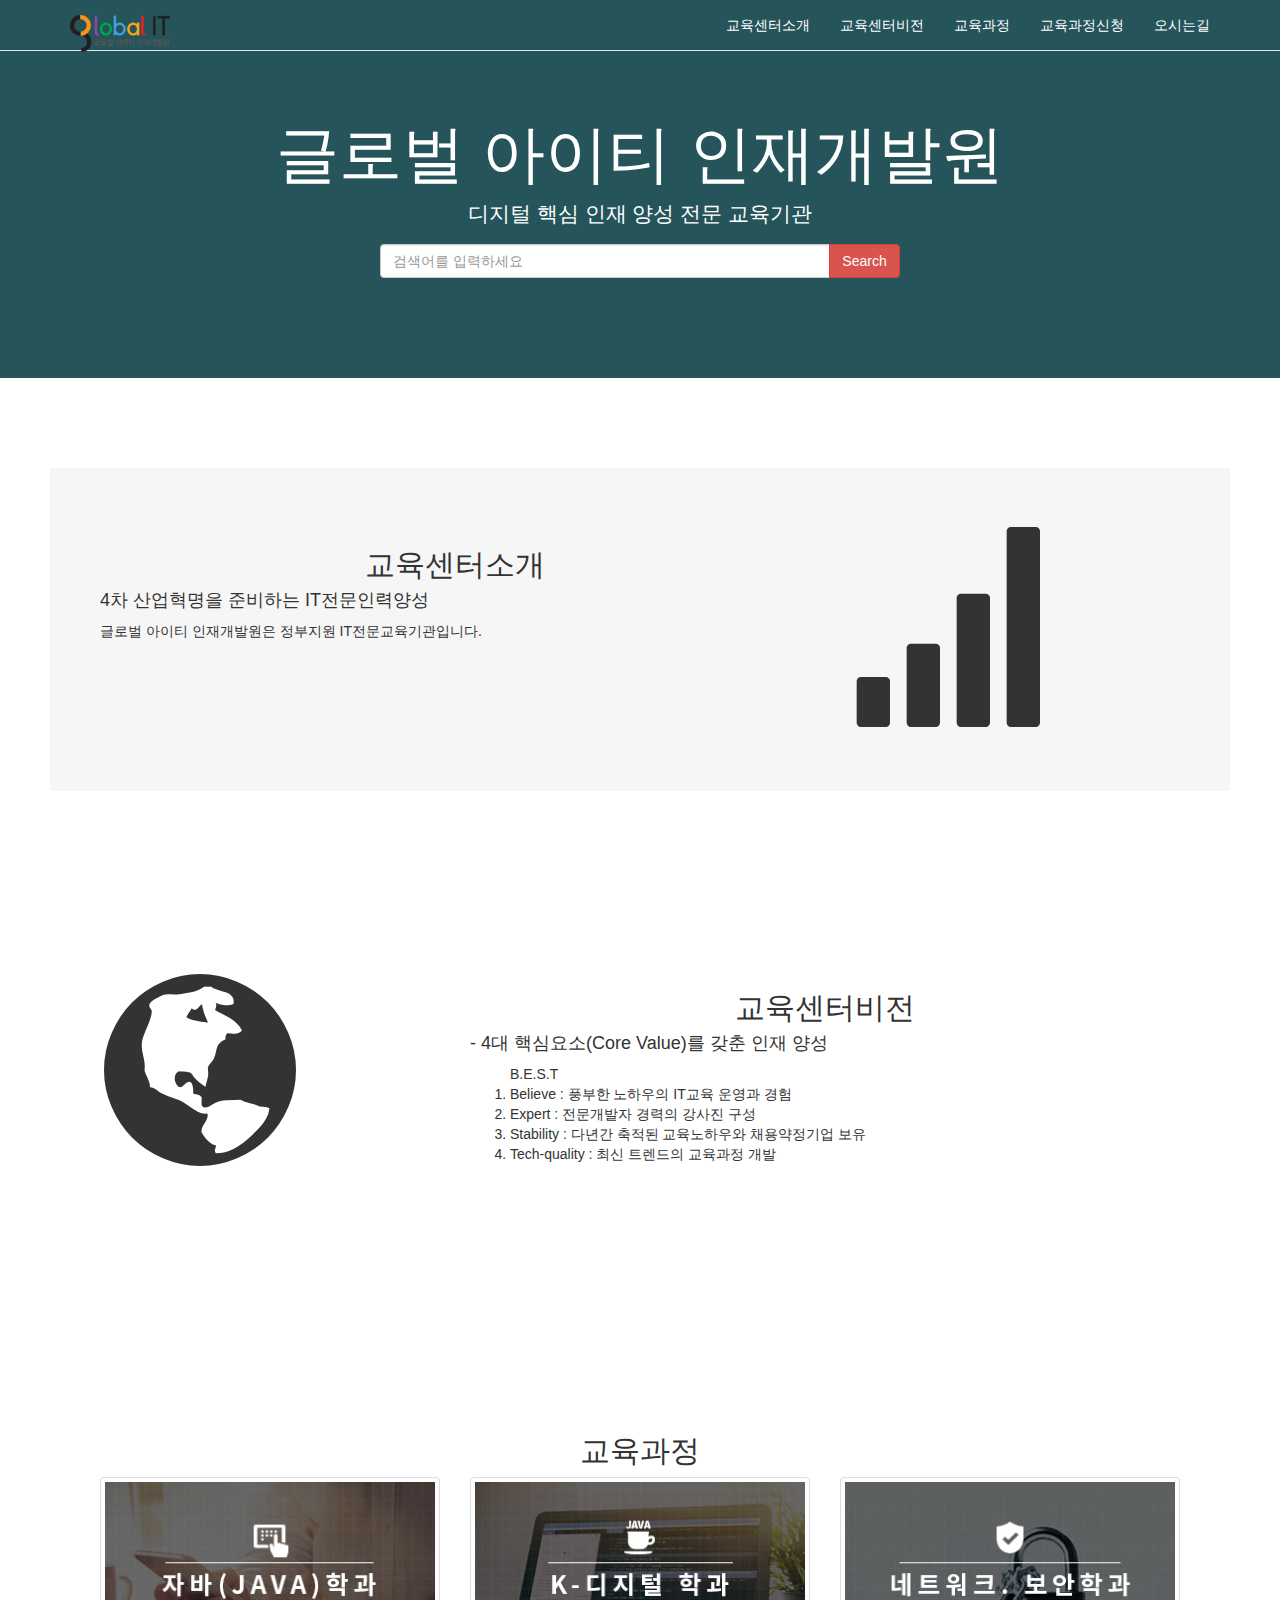
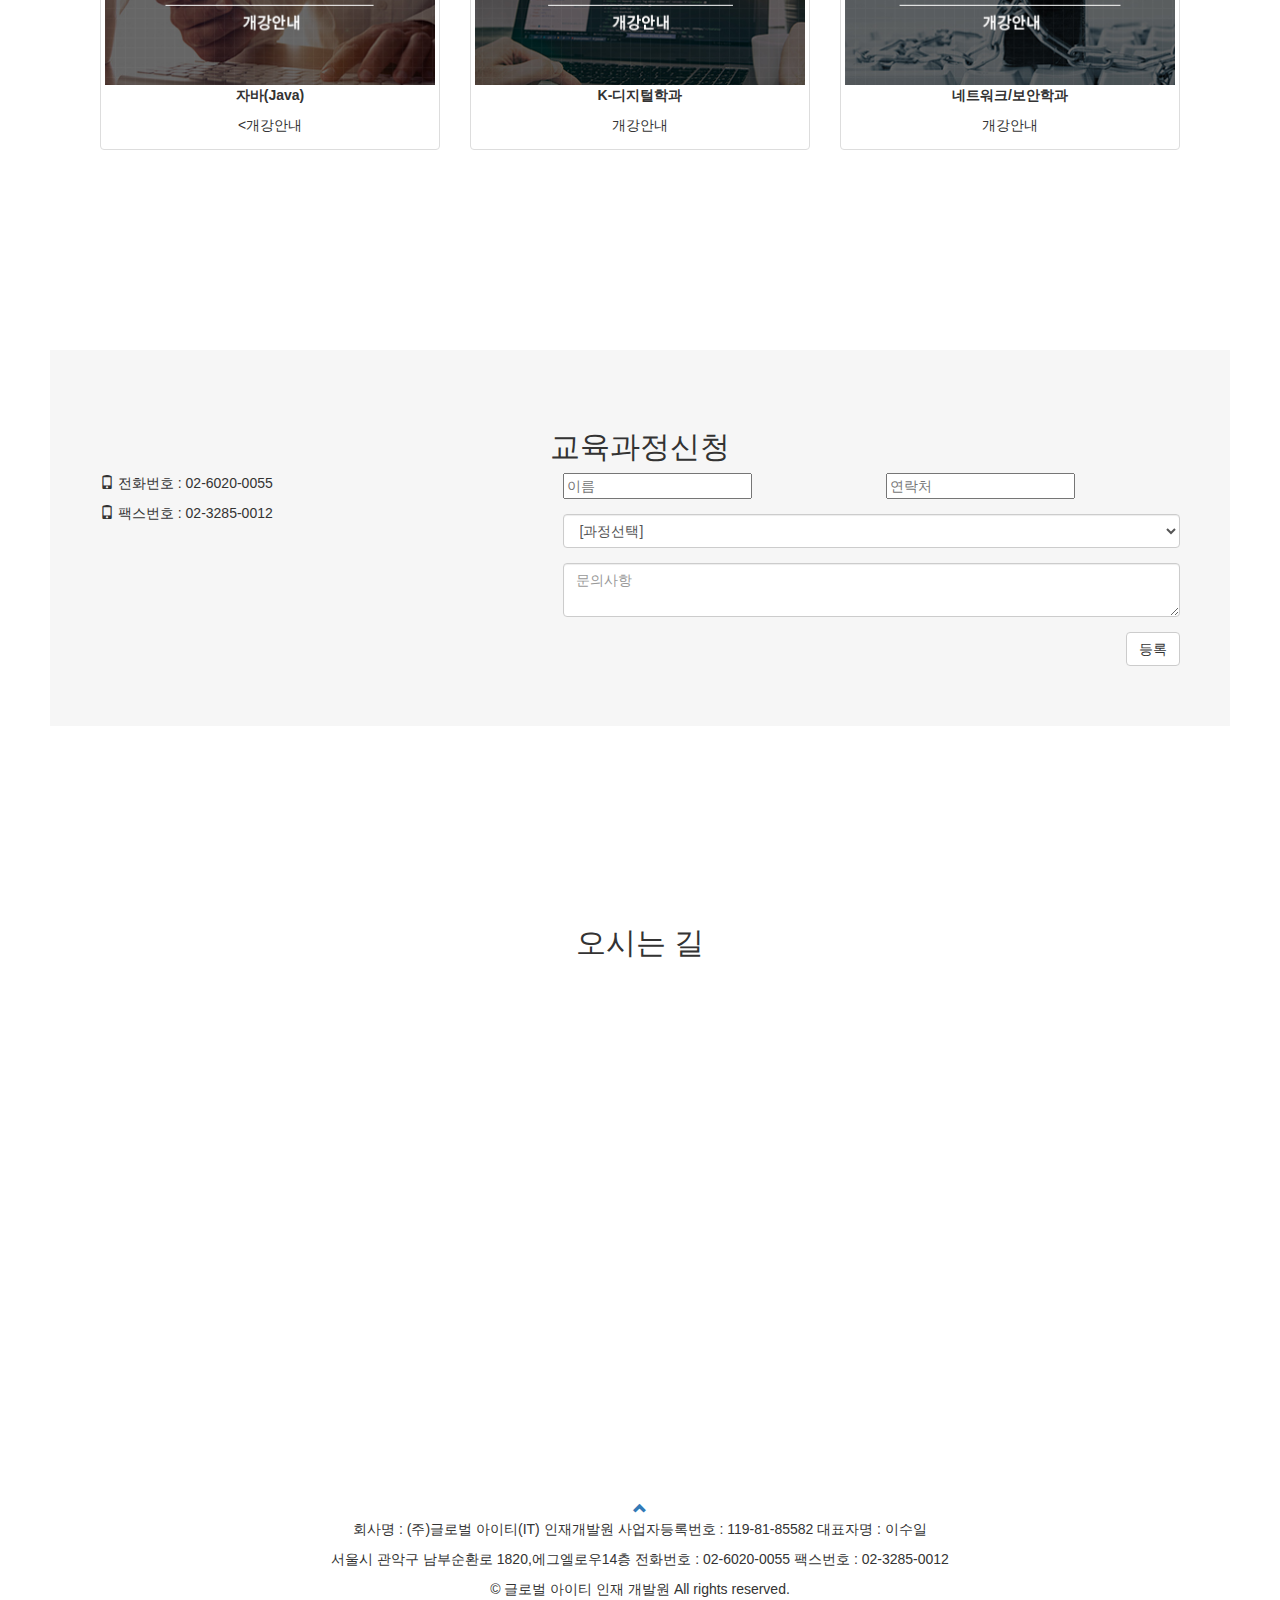
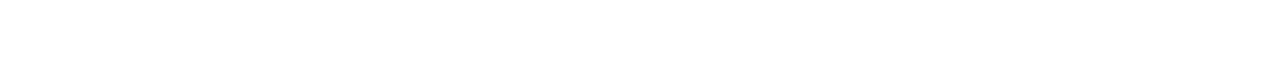
==== company/index.html @ f259f59e "Add files via upload" ====
<!DOCTYPE html>
<html lang="en">
<head>
    <meta charset="UTF-8">
    <meta name="viewport" content="width=device-width, initial-scale=1.0">
    <title>글로벌아이티인재개발원</title>
    <link rel="stylesheet" href="https://maxcdn.bootstrapcdn.com/bootstrap/3.4.1/css/bootstrap.min.css">
    <script src="https://ajax.googleapis.com/ajax/libs/jquery/3.5.1/jquery.min.js"></script>
    <script src="https://maxcdn.bootstrapcdn.com/bootstrap/3.4.1/js/bootstrap.min.js"></script>
    
    <script>
        $(document).ready(function(){
          // Add smooth scrolling to all links in navbar + footer link
          $(".navbar a, footer a[href='#myPage']").on('click', function(event) {
        
           // Make sure this.hash has a value before overriding default behavior
          if (this.hash !== "") {
        
            // Prevent default anchor click behavior
            event.preventDefault();
        
            // Store hash
            var hash = this.hash;
        
            // Using jQuery's animate() method to add smooth page scroll
            // The optional number (900) specifies the number of milliseconds it takes to scroll to the specified area
            $('html, body').animate({
              scrollTop: $(hash).offset().top
            }, 900, function(){
        
              // Add hash (#) to URL when done scrolling (default click behavior)
              window.location.hash = hash;
              });
            } // End if
          });
        })
    </script>

    <style>
        .jumbotron{background: #26545B; color:white;padding: 100px 25px; }
        .bg-grey{background: #f6f6f6;}
        .container-fluid{padding: 60px 50px;}
        .logo{font-size: 200px;}
        .navbar{background:#26545B;}
        .navbar a{color:white !important;}

        @media screen and (max-width: 768px) {
            .col-sm-4{
                text-align: center;
                margin: 25px 0;
            }
        }
    </style>
</head>
<body id="myPage">
    <!-- Navigation -->
    <nav class="navbar navbar-default navbar-fixed-top">
    <div class="container">
        <div class="navbar-header">
        <button type="button" class="navbar-toggle" data-toggle="collapse" data-target="#myNavbar">
            <span class="icon-bar"></span>
            <span class="icon-bar"></span>
            <span class="icon-bar"></span>                        
        </button>
        <a class="navbar-brand" href="#myPage">
            <img src="img/top_logo.png" alt="로고이미지" width="100">
        </a>
        </div>
        <div class="collapse navbar-collapse" id="myNavbar">
        <ul class="nav navbar-nav navbar-right">
            <li><a href="#about" data-toggle="collapse" data-target=".navbar-collapse.in">교육센터소개</a></li>
            <li><a href="#vision" data-toggle="collapse" data-target=".navbar-collapse.in" >교육센터비전</a></li>
            <li><a href="#curriculumn" data-toggle="collapse" data-target=".navbar-collapse.in">교육과정</a></li>
            <li><a href="#join" data-toggle="collapse" data-target=".navbar-collapse.in">교육과정신청</a></li>
            <li><a href="#roadmap" data-toggle="collapse" data-target=".navbar-collapse.in">오시는길</a></li>
        </ul>
        </div>
    </div>
    </nav>
    <!-- Navigation end -->

    <!-- 타이틀 --------------------------------------------------------------------------------------------->
    <div class="jumbotron text-center">
    <h1>글로벌 아이티 인재개발원</h1>
    <p>디지털 핵심 인재 양성 전문 교육기관</p>
    <form class="form-inline">
        <div class="input-group">
        <input type="email" class="form-control" size="50" placeholder="검색어를 입력하세요" required>
        <div class="input-group-btn">
            <button type="submit" class="btn btn-danger">Search</button>
        </div>
        </div>  
    </form>
    </div>

    <!-- 교육센터소개 --------------------------------------------------------------------------------------------->
    <div id="about" class="container-fluid">
    <div class="container-fluid bg-grey">
        <div class="row">
            <div class="col-sm-8">
                <h2 class="text-center">교육센터소개</h2>
                <h4> 4차 산업혁명을 준비하는 IT전문인력양성 </h4>
                <p>글로벌 아이티 인재개발원은 정부지원 IT전문교육기관입니다.</p>
            </div>    
            <div class="col-sm-4">
                <span class="glyphicon glyphicon-signal logo"></span>
            </div>
        </div>
    </div>      
    </div>
    <!-- 교육센터비전--------------------------------------------------------------------------------------------->
    <div id="vision" class="container-fluid"> 
    <div class="container-fluid">
        <div class="row">
            <div class="col-sm-4">
                <span class="glyphicon glyphicon-globe logo"></span>
            </div>

            <div class="col-sm-8">
                <h2 class="text-center">교육센터비전</h2> 
                <h4>- 4대 핵심요소(Core Value)를 갖춘 인재 양성</h4>
                <p>  
                    <ol>
                        B.E.S.T
                            <li>Believe : 풍부한 노하우의 IT교육 운영과 경험</li>
                            <li>Expert : 전문개발자 경력의 강사진 구성</li>
                            <li>Stability : 다년간 축적된 교육노하우와 채용약정기업 보유</li>
                            <li>Tech-quality : 최신 트렌드의 교육과정 개발</li>
                    </ol>
                </p>    
            </div>
        </div>
    </div>
    </div>

    <!-- 교육과정소개--------------------------------------------------------------------------------------------->
    <div id="curriculumn" class="container-fluid">
     <div class="container-fluid text-center">
        <h2 class="text-center">교육과정</h2>

        <div class="row text-center">
            <div class="col-sm-4">
             <div class="thumbnail">
                <img src="img/java.jpg" alt="자바학과" width="100%">
                <p><strong>자바(Java)</strong></p>
                <p><개강안내</p>
             </div>
            </div>            
            <div class="col-sm-4">
             <div class="thumbnail">
                <img src="img/kdigital.jpg" alt="K-디지털학과" width="100%">
                <p><strong>K-디지털학과</strong></p>
                <p>개강안내</p>
             </div>
            </div> 
            <div class="col-sm-4">
             <div class="thumbnail">
                <img src="img/network.jpg" alt="네트워크/보안학과" width="100%">
                <p><strong>네트워크/보안학과</strong></p>
                <p>개강안내</p>
             </div>
            </div>
        </div>
     </div>             
    </div> 
    <!-- 교육과정신청 ------------------------------------------------------------------------->
    <div id="join" class="container-fluid">
        <div class="container-fluid bg-grey">
            <h2 class="text-center">교육과정신청</h2>
            <div class="row">
                <div class="col-sm-5">
                    <p>
                        <span class="glyphicon glyphicon-phone"></span>    
                        전화번호 : 02-6020-0055 
                    </p>
                    <p>
                        <span class="glyphicon glyphicon-phone"></span>
                        팩스번호 : 02-3285-0012
                    </p>    
                </div>   
                    <div class="col-sm-7">
                    <div class="row">
                            <div class="col-sm-6 form-group">
                            <input class="form control" name="name" placeholder="이름">
                            </div>
                            <div class="col-sm-6 form-group">
                            <input class="form control" name="phone" placeholder="연락처">
                            </div>
                        <div class="col-sm-12 form-group">
                            <select class="form-control" name="curriculumn">
                                <option value="">[과정선택]</option>
                                <option value="국비지원무료과정">국비지원무료과정</option>
                                <option value="단과과정">단과과정</option>
                                <option value="차세대핵심인재양성사업">차세대핵심인재양성사업</option>
                                <option value="디지털핵심실무인재양성사업">디지털핵심실무인재양성사업</option>
                            </select>
                        </div>
                    </div>
                <div>
                    <textarea class="form-control form-group" name="question" placeholder="문의사항"></textarea>
                    <button class="btn btn-default pull-right">등록</button>
                </div>
                    </div>                
            </div>
        </div>
    </div>    
    <!-- 오시는길 -->
    <div id="roadmap" class="container-fluid">
        <div class="container-fluid" style="padding:60px 0px">
            <h2 class="text-center">오시는 길</h2>
            <div id="map" style="width:100%;height:350px;"></div>

            <script type="text/javascript" src="//dapi.kakao.com/v2/maps/sdk.js?appkey=0da81f997667152fa33942772d1d57af"></script>
            <script>
            var mapContainer = document.getElementById('map'), // 지도를 표시할 div 
                mapOption = { 
                    center: new kakao.maps.LatLng(37.480909, 126.952095), // 지도의 중심좌표
                    level: 3 // 지도의 확대 레벨
                };

            var map = new kakao.maps.Map(mapContainer, mapOption); // 지도를 생성합니다

            // 마커가 표시될 위치입니다 
            var markerPosition  = new kakao.maps.LatLng(37.480909, 126.952095); 

            // 마커를 생성합니다
            var marker = new kakao.maps.Marker({
                position: markerPosition
            });

            // 마커가 지도 위에 표시되도록 설정합니다
            marker.setMap(map);

            // 아래 코드는 지도 위의 마커를 제거하는 코드입니다
            // marker.setMap(null);    
            </script>
        </div>
    </div>        
    <!-- 오시는길end -->

    <!-- footer ------------------------------------------------------------------------------->
    <footer class="container-fluid text-center">
        <a href="#myPage" title="To Top">
            <span class="glyphicon glyphicon-chevron-up"></span>
        </a>
        <p>회사명 : (주)글로벌 아이티(IT) 인재개발원 사업자등록번호 : 119-81-85582 대표자명 : 이수일</p>
        <p>서울시 관악구 남부순환로 1820,에그엘로우14층 전화번호 : 02-6020-0055 팩스번호 : 02-3285-0012</p>
        <p>&copy 글로벌 아이티 인재 개발원 All rights reserved.</p>
    </footer>
    <!-- footer.end ------------------------------------------------------------------------------->
</body>
</html>
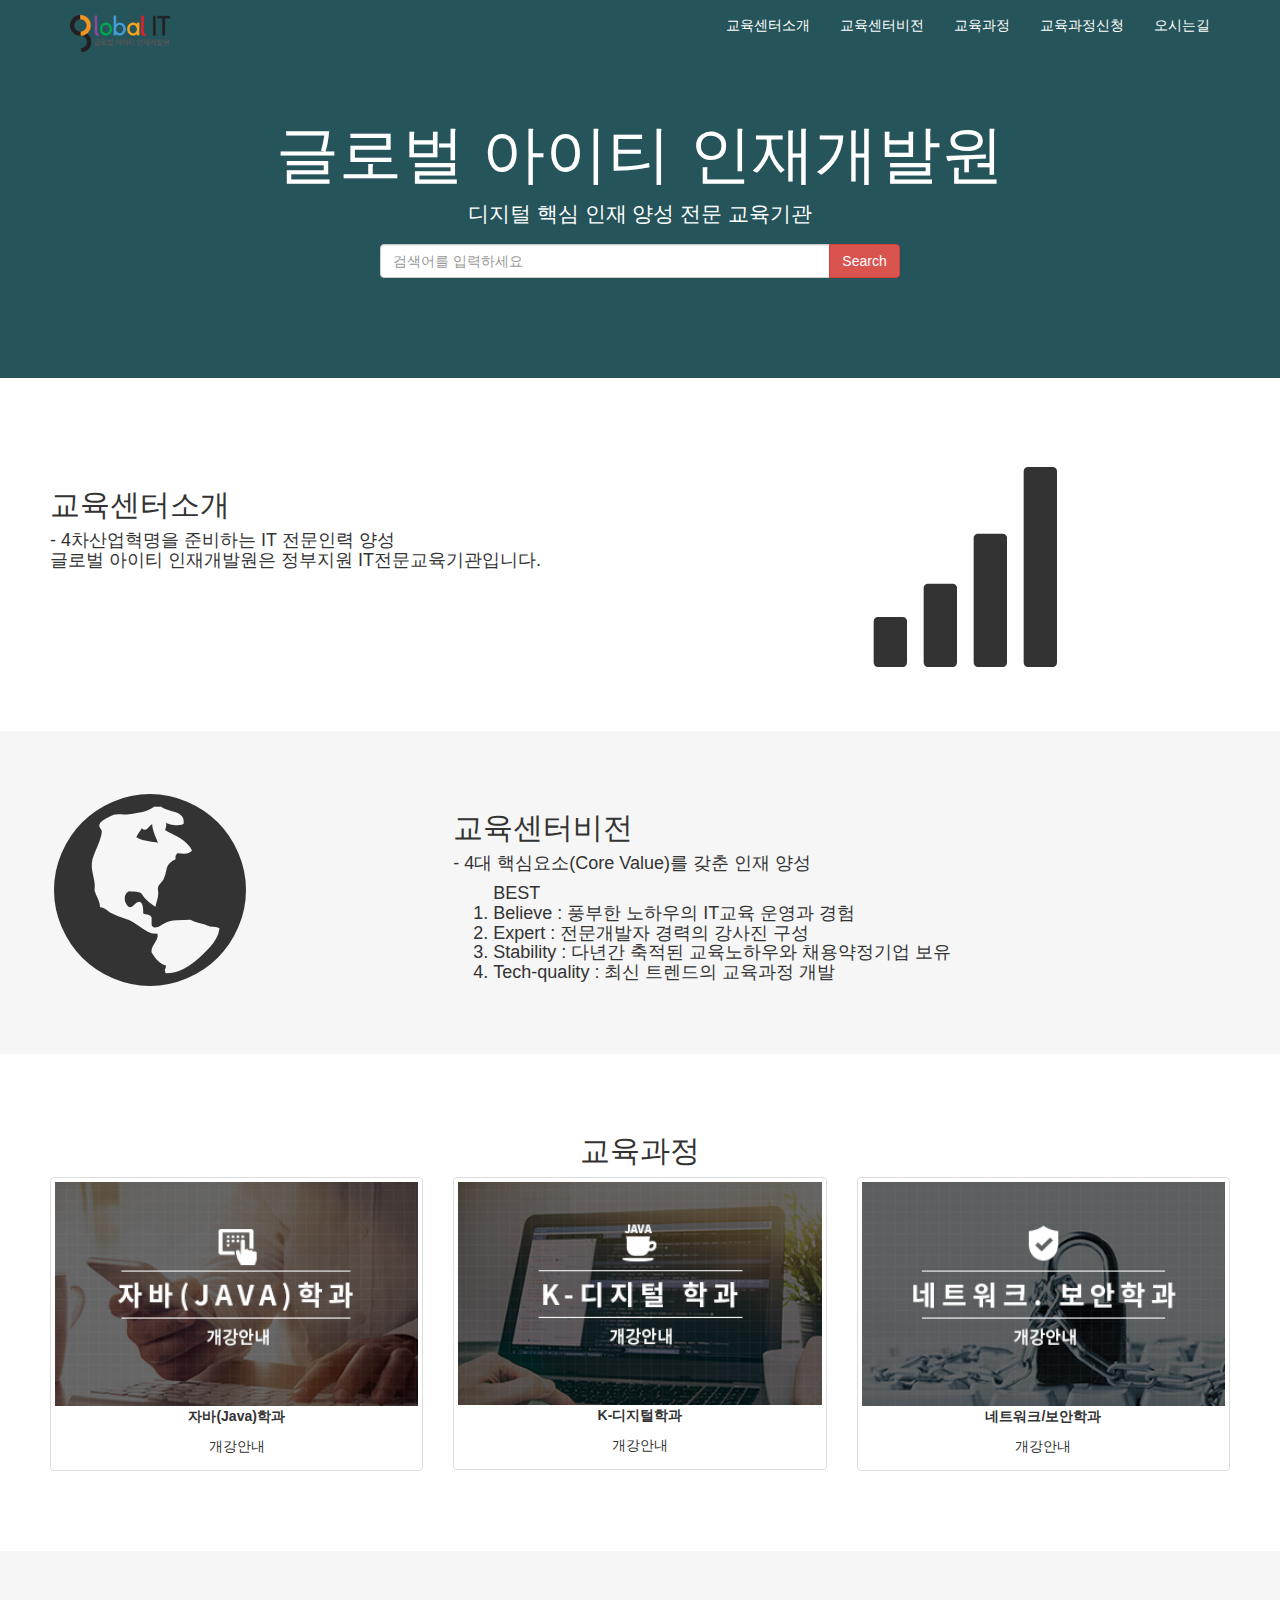
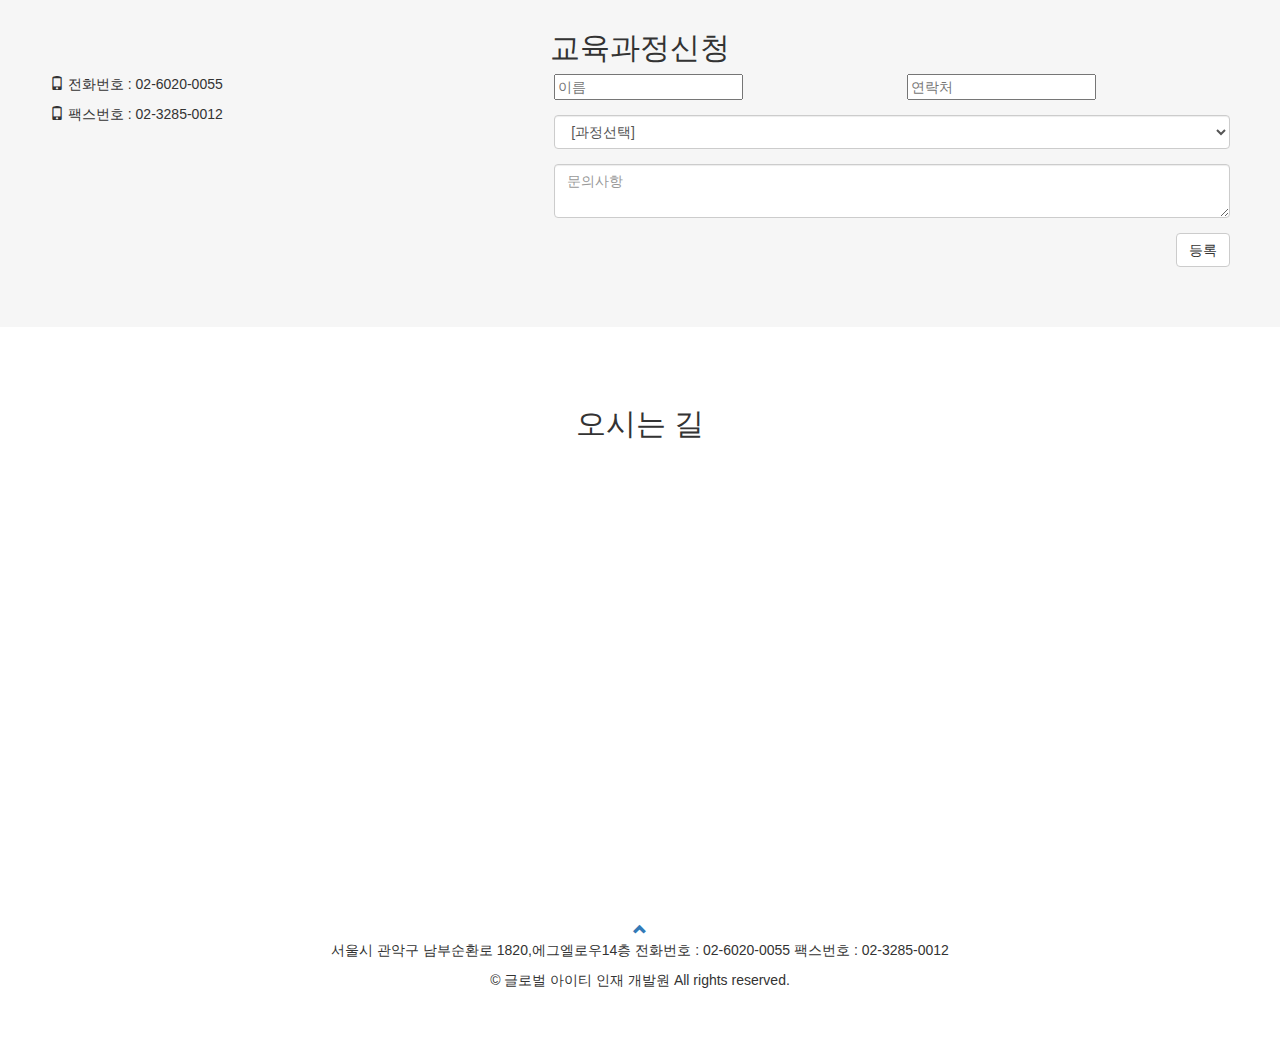
==== commit 794baf1b: "Add files via upload" ====
--- a/company/index.html
+++ b/company/index.html
@@ -3,7 +3,7 @@
 <head>
     <meta charset="UTF-8">
     <meta name="viewport" content="width=device-width, initial-scale=1.0">
-    <title>글로벌아이티인재개발원</title>
+    <title>연습 연습 연습 개발원</title>
     <link rel="stylesheet" href="https://maxcdn.bootstrapcdn.com/bootstrap/3.4.1/css/bootstrap.min.css">
     <script src="https://ajax.googleapis.com/ajax/libs/jquery/3.5.1/jquery.min.js"></script>
     <script src="https://maxcdn.bootstrapcdn.com/bootstrap/3.4.1/js/bootstrap.min.js"></script>
@@ -37,204 +37,199 @@
     </script>
 
     <style>
-        .jumbotron{background: #26545B; color:white;padding: 100px 25px; }
+        .jumbotron{background: #26545B;color:white;padding: 100px 25px;}
         .bg-grey{background: #f6f6f6;}
         .container-fluid{padding: 60px 50px;}
         .logo{font-size: 200px;}
-        .navbar{background:#26545B;}
-        .navbar a{color:white !important;}
+        .navbar{background: #26545B;border:0px;} 
+        .navbar a{color: white !important;}
 
         @media screen and (max-width: 768px) {
             .col-sm-4{
                 text-align: center;
-                margin: 25px 0;
-            }
+                margin: 35px 0;
+            }            
         }
     </style>
 </head>
 <body id="myPage">
-    <!-- Navigation -->
+    <!-- Navigation --------------------------------------------------------------------------------------------->
     <nav class="navbar navbar-default navbar-fixed-top">
-    <div class="container">
-        <div class="navbar-header">
-        <button type="button" class="navbar-toggle" data-toggle="collapse" data-target="#myNavbar">
-            <span class="icon-bar"></span>
-            <span class="icon-bar"></span>
-            <span class="icon-bar"></span>                        
-        </button>
-        <a class="navbar-brand" href="#myPage">
-            <img src="img/top_logo.png" alt="로고이미지" width="100">
-        </a>
-        </div>
-        <div class="collapse navbar-collapse" id="myNavbar">
-        <ul class="nav navbar-nav navbar-right">
-            <li><a href="#about" data-toggle="collapse" data-target=".navbar-collapse.in">교육센터소개</a></li>
-            <li><a href="#vision" data-toggle="collapse" data-target=".navbar-collapse.in" >교육센터비전</a></li>
-            <li><a href="#curriculumn" data-toggle="collapse" data-target=".navbar-collapse.in">교육과정</a></li>
-            <li><a href="#join" data-toggle="collapse" data-target=".navbar-collapse.in">교육과정신청</a></li>
-            <li><a href="#roadmap" data-toggle="collapse" data-target=".navbar-collapse.in">오시는길</a></li>
-        </ul>
-        </div>
-    </div>
+        <div class="container">
+            <div class="navbar-header">
+                <button type="button" class="navbar-toggle" data-toggle="collapse" data-target="#myNavbar">
+                    <span class="icon-bar"></span>
+                    <span class="icon-bar"></span>
+                    <span class="icon-bar"></span>                        
+                </button>
+                <a class="navbar-brand" href="#myPage">
+                    <img src="img/top_logo.png" alt="로고이미지" width="100">
+                </a>
+            </div>
+            <div class="collapse navbar-collapse" id="myNavbar">
+                <ul class="nav navbar-nav navbar-right">
+                    <li><a href="#about" data-toggle="collapse" data-target=".navbar-collapse.in">교육센터소개</a></li>
+                    <li><a href="#vision" data-toggle="collapse" data-target=".navbar-collapse.in" >교육센터비전</a></li>
+                    <li><a href="#curriculumn" data-toggle="collapse" data-target=".navbar-collapse.in">교육과정</a></li>
+                    <li><a href="#join" data-toggle="collapse" data-target=".navbar-collapse.in">교육과정신청</a></li>
+                    <li><a href="#roadmap" data-toggle="collapse" data-target=".navbar-collapse.in">오시는길</a></li>
+                </ul>
+            </div>
+        </div>
     </nav>
     <!-- Navigation end -->
 
     <!-- 타이틀 --------------------------------------------------------------------------------------------->
     <div class="jumbotron text-center">
-    <h1>글로벌 아이티 인재개발원</h1>
-    <p>디지털 핵심 인재 양성 전문 교육기관</p>
-    <form class="form-inline">
-        <div class="input-group">
-        <input type="email" class="form-control" size="50" placeholder="검색어를 입력하세요" required>
-        <div class="input-group-btn">
-            <button type="submit" class="btn btn-danger">Search</button>
-        </div>
-        </div>  
-    </form>
-    </div>
+        <h1>글로벌 아이티 인재개발원</h1>
+        <p>디지털 핵심 인재 양성 전문 교육기관</p>
+        <form class="form-inline">
+            <div class="input-group">
+                <input type="email" class="form-control" size="50" placeholder="검색어를 입력하세요" required>
+                <div class="input-group-btn">
+                    <button type="submit" class="btn btn-danger">Search</button>
+                </div>
+            </div>  
+        </form>
+    </div>
+    <!-- 타이틀.end -->
 
     <!-- 교육센터소개 --------------------------------------------------------------------------------------------->
     <div id="about" class="container-fluid">
-    <div class="container-fluid bg-grey">
         <div class="row">
             <div class="col-sm-8">
-                <h2 class="text-center">교육센터소개</h2>
-                <h4> 4차 산업혁명을 준비하는 IT전문인력양성 </h4>
+                <h2>교육센터소개</h2>
+                <h4> - 4차산업혁명을 준비하는 IT 전문인력 양성
                 <p>글로벌 아이티 인재개발원은 정부지원 IT전문교육기관입니다.</p>
             </div>    
             <div class="col-sm-4">
                 <span class="glyphicon glyphicon-signal logo"></span>
             </div>
         </div>
-    </div>      
-    </div>
+    </div>
+    <!-- 교육센터소개.end --> 
+
     <!-- 교육센터비전--------------------------------------------------------------------------------------------->
-    <div id="vision" class="container-fluid"> 
-    <div class="container-fluid">
+    <div id="vision" class="container-fluid bg-grey"> 
         <div class="row">
             <div class="col-sm-4">
                 <span class="glyphicon glyphicon-globe logo"></span>
             </div>
-
             <div class="col-sm-8">
-                <h2 class="text-center">교육센터비전</h2> 
-                <h4>- 4대 핵심요소(Core Value)를 갖춘 인재 양성</h4>
+                <h2>교육센터비전</h2> 
+                <h4>- 4대 핵심요소(Core Value)를 갖춘 인재 양성
                 <p>  
                     <ol>
-                        B.E.S.T
-                            <li>Believe : 풍부한 노하우의 IT교육 운영과 경험</li>
-                            <li>Expert : 전문개발자 경력의 강사진 구성</li>
-                            <li>Stability : 다년간 축적된 교육노하우와 채용약정기업 보유</li>
-                            <li>Tech-quality : 최신 트렌드의 교육과정 개발</li>
+                        BEST
+                        <li>Believe : 풍부한 노하우의 IT교육 운영과 경험</li>
+                        <li>Expert : 전문개발자 경력의 강사진 구성</li>
+                        <li>Stability : 다년간 축적된 교육노하우와 채용약정기업 보유</li>
+                        <li>Tech-quality : 최신 트렌드의 교육과정 개발</li>
                     </ol>
                 </p>    
             </div>
         </div>
     </div>
-    </div>
+    <!-- 교육센터비젼.end -->
 
     <!-- 교육과정소개--------------------------------------------------------------------------------------------->
-    <div id="curriculumn" class="container-fluid">
-     <div class="container-fluid text-center">
+    <div id="curriculumn" class="container-fluid text-center">
         <h2 class="text-center">교육과정</h2>
 
         <div class="row text-center">
             <div class="col-sm-4">
-             <div class="thumbnail">
-                <img src="img/java.jpg" alt="자바학과" width="100%">
-                <p><strong>자바(Java)</strong></p>
-                <p><개강안내</p>
-             </div>
+                <div class="thumbnail">
+                    <img src="img/java.jpg" alt="자바학과" width="100%">
+                    <p><strong>자바(Java)학과</strong></p>
+                    <p>개강안내</p>
+                </div>
             </div>            
             <div class="col-sm-4">
-             <div class="thumbnail">
-                <img src="img/kdigital.jpg" alt="K-디지털학과" width="100%">
-                <p><strong>K-디지털학과</strong></p>
-                <p>개강안내</p>
-             </div>
+                <div class="thumbnail">
+                    <img src="img/kdigital.jpg" alt="K-디지털학과" width="100%">
+                    <p><strong>K-디지털학과</strong></p>
+                    <p>개강안내</p>
+                </div>
             </div> 
             <div class="col-sm-4">
-             <div class="thumbnail">
-                <img src="img/network.jpg" alt="네트워크/보안학과" width="100%">
-                <p><strong>네트워크/보안학과</strong></p>
-                <p>개강안내</p>
-             </div>
-            </div>
-        </div>
-     </div>             
-    </div> 
+                <div class="thumbnail">
+                    <img src="img/network.jpg" alt="네트워크/보안학과" width="100%">
+                    <p><strong>네트워크/보안학과</strong></p>
+                    <p>개강안내</p>
+                </div>
+            </div>
+        </div>
+    </div>             
+    <!-- 교육과정소개.end -->
+
     <!-- 교육과정신청 ------------------------------------------------------------------------->
-    <div id="join" class="container-fluid">
-        <div class="container-fluid bg-grey">
-            <h2 class="text-center">교육과정신청</h2>
-            <div class="row">
-                <div class="col-sm-5">
-                    <p>
-                        <span class="glyphicon glyphicon-phone"></span>    
-                        전화번호 : 02-6020-0055 
-                    </p>
-                    <p>
-                        <span class="glyphicon glyphicon-phone"></span>
-                        팩스번호 : 02-3285-0012
-                    </p>    
-                </div>   
-                    <div class="col-sm-7">
-                    <div class="row">
-                            <div class="col-sm-6 form-group">
-                            <input class="form control" name="name" placeholder="이름">
-                            </div>
-                            <div class="col-sm-6 form-group">
-                            <input class="form control" name="phone" placeholder="연락처">
-                            </div>
-                        <div class="col-sm-12 form-group">
-                            <select class="form-control" name="curriculumn">
-                                <option value="">[과정선택]</option>
-                                <option value="국비지원무료과정">국비지원무료과정</option>
-                                <option value="단과과정">단과과정</option>
-                                <option value="차세대핵심인재양성사업">차세대핵심인재양성사업</option>
-                                <option value="디지털핵심실무인재양성사업">디지털핵심실무인재양성사업</option>
-                            </select>
+    <div id="join" class="container-fluid bg-grey">
+        <h2 class="text-center">교육과정신청</h2>
+        <div class="row">
+            <div class="col-sm-5">
+                <p>
+                    <span class="glyphicon glyphicon-phone"></span>    
+                    전화번호 : 02-6020-0055 
+                </p>
+                <p>
+                    <span class="glyphicon glyphicon-phone"></span>
+                    팩스번호 : 02-3285-0012
+                </p>    
+            </div>   
+            <div class="col-sm-7">
+                <div class="row">
+                    <div class="col-sm-6 form-group">
+                        <input class="form control" name="name" placeholder="이름">
                         </div>
+                        <div class="col-sm-6 form-group">
+                        <input class="form control" name="phone" placeholder="연락처">
+                        </div>
+                    <div class="col-sm-12 form-group">
+                        <select class="form-control" name="curriculumn">
+                            <option value="">[과정선택]</option>
+                            <option value="국비지원무료과정">국비지원무료과정</option>
+                            <option value="단과과정">단과과정</option>
+                            <option value="차세대핵심인재양성사업">차세대핵심인재양성사업</option>
+                            <option value="디지털핵심실무인재양성사업">디지털핵심실무인재양성사업</option>
+                        </select>
                     </div>
-                <div>
-                    <textarea class="form-control form-group" name="question" placeholder="문의사항"></textarea>
-                    <button class="btn btn-default pull-right">등록</button>
-                </div>
-                    </div>                
-            </div>
-        </div>
-    </div>    
-    <!-- 오시는길 -->
-    <div id="roadmap" class="container-fluid">
-        <div class="container-fluid" style="padding:60px 0px">
-            <h2 class="text-center">오시는 길</h2>
-            <div id="map" style="width:100%;height:350px;"></div>
-
-            <script type="text/javascript" src="//dapi.kakao.com/v2/maps/sdk.js?appkey=0da81f997667152fa33942772d1d57af"></script>
-            <script>
-            var mapContainer = document.getElementById('map'), // 지도를 표시할 div 
-                mapOption = { 
-                    center: new kakao.maps.LatLng(37.480909, 126.952095), // 지도의 중심좌표
-                    level: 3 // 지도의 확대 레벨
-                };
-
-            var map = new kakao.maps.Map(mapContainer, mapOption); // 지도를 생성합니다
-
-            // 마커가 표시될 위치입니다 
-            var markerPosition  = new kakao.maps.LatLng(37.480909, 126.952095); 
-
-            // 마커를 생성합니다
-            var marker = new kakao.maps.Marker({
-                position: markerPosition
-            });
-
-            // 마커가 지도 위에 표시되도록 설정합니다
-            marker.setMap(map);
-
-            // 아래 코드는 지도 위의 마커를 제거하는 코드입니다
-            // marker.setMap(null);    
-            </script>
-        </div>
+                </div>
+                <textarea class="form-control form-group" name="question" placeholder="문의사항"></textarea>
+                <button class="btn btn-default pull-right">등록</button>
+            </div>
+        </div>                
+    </div>
+    <!-- 교육과정신청.end -->
+        
+    <!-- 오시는길 ------------------------------------------------------------->
+    <div id="roadmap" class="container-fluid" style="padding:60px 0px">
+        <h2 class="text-center">오시는 길</h2>
+        <div id="map" style="width:100%;height:350px;"></div>
+
+        <script type="text/javascript" src="//dapi.kakao.com/v2/maps/sdk.js?appkey=0da81f997667152fa33942772d1d57af"></script>
+        <script>
+        var mapContainer = document.getElementById('map'), // 지도를 표시할 div 
+            mapOption = { 
+                center: new kakao.maps.LatLng(37.480909, 126.952095), // 지도의 중심좌표
+                level: 3 // 지도의 확대 레벨
+            };
+
+        var map = new kakao.maps.Map(mapContainer, mapOption); // 지도를 생성합니다
+
+        // 마커가 표시될 위치입니다 
+        var markerPosition  = new kakao.maps.LatLng(37.480909, 126.952095); 
+
+        // 마커를 생성합니다
+        var marker = new kakao.maps.Marker({
+            position: markerPosition
+        });
+
+        // 마커가 지도 위에 표시되도록 설정합니다
+        marker.setMap(map);
+
+        // 아래 코드는 지도 위의 마커를 제거하는 코드입니다
+        // marker.setMap(null);    
+        </script>
     </div>        
     <!-- 오시는길end -->
 
@@ -243,7 +238,6 @@
         <a href="#myPage" title="To Top">
             <span class="glyphicon glyphicon-chevron-up"></span>
         </a>
-        <p>회사명 : (주)글로벌 아이티(IT) 인재개발원 사업자등록번호 : 119-81-85582 대표자명 : 이수일</p>
         <p>서울시 관악구 남부순환로 1820,에그엘로우14층 전화번호 : 02-6020-0055 팩스번호 : 02-3285-0012</p>
         <p>&copy 글로벌 아이티 인재 개발원 All rights reserved.</p>
     </footer>
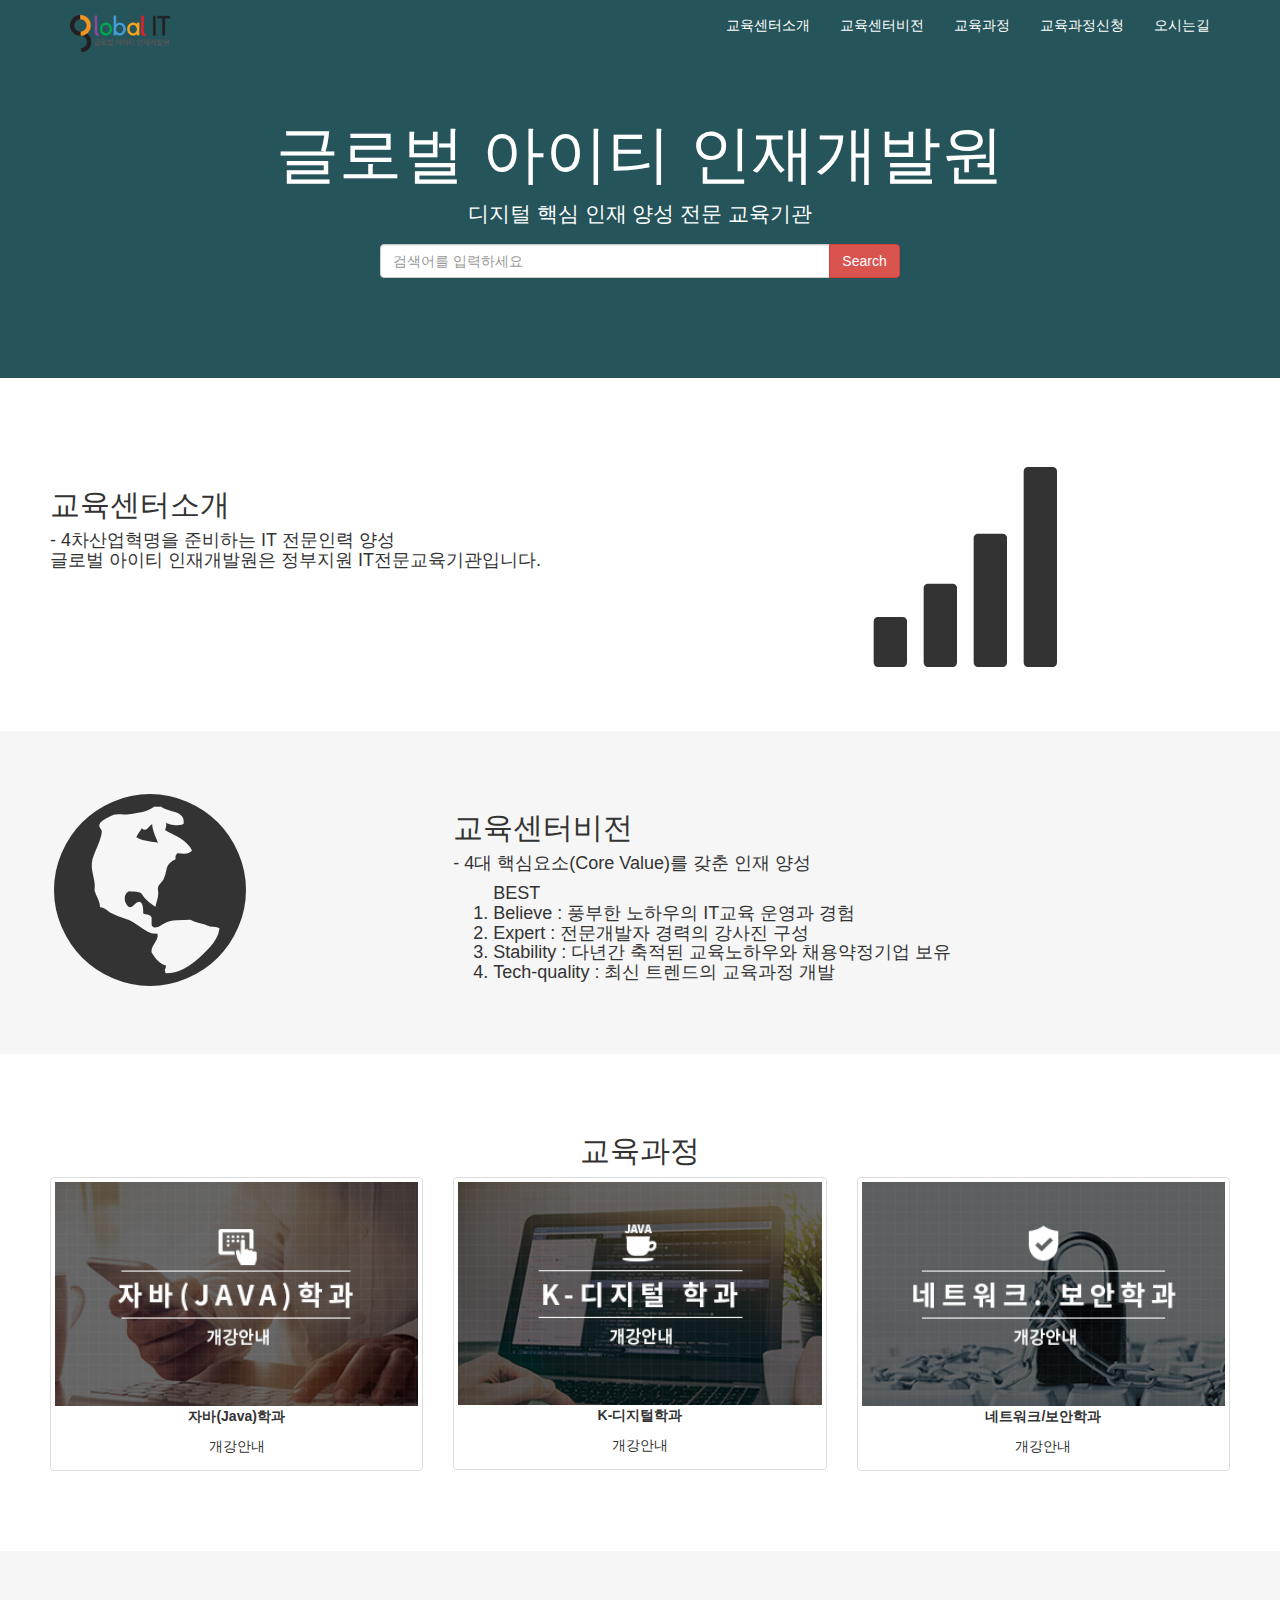
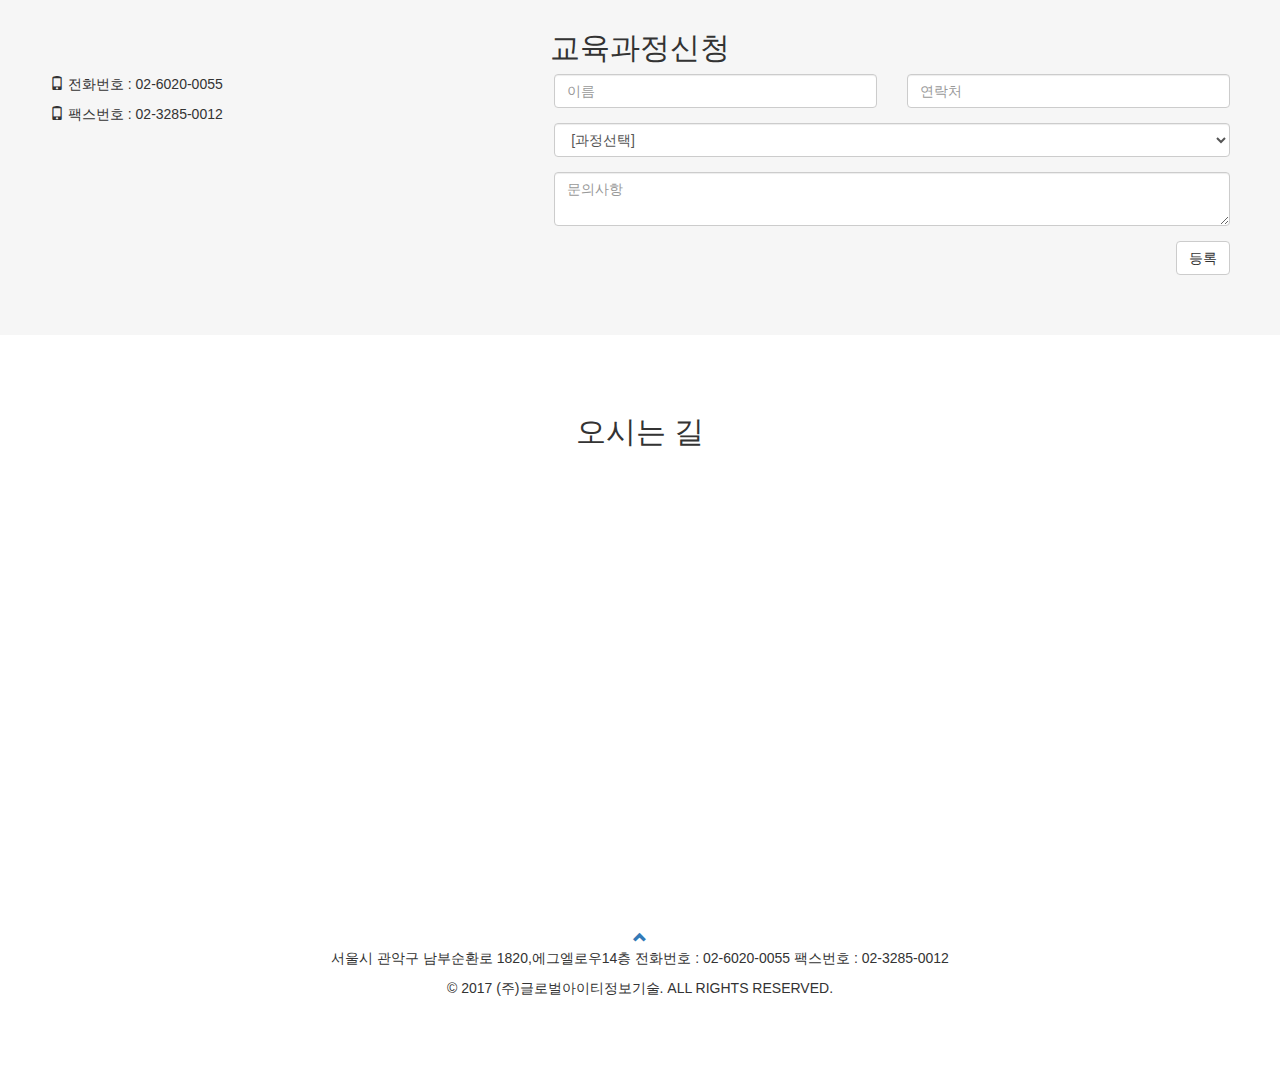
==== commit f6f34105: "Add files via upload" ====
--- a/company/index.html
+++ b/company/index.html
@@ -179,10 +179,10 @@
             <div class="col-sm-7">
                 <div class="row">
                     <div class="col-sm-6 form-group">
-                        <input class="form control" name="name" placeholder="이름">
+                        <input class="form-control" name="name" placeholder="이름">
                         </div>
                         <div class="col-sm-6 form-group">
-                        <input class="form control" name="phone" placeholder="연락처">
+                        <input class="form-control" name="phone" placeholder="연락처">
                         </div>
                     <div class="col-sm-12 form-group">
                         <select class="form-control" name="curriculumn">
@@ -239,7 +239,7 @@
             <span class="glyphicon glyphicon-chevron-up"></span>
         </a>
         <p>서울시 관악구 남부순환로 1820,에그엘로우14층 전화번호 : 02-6020-0055 팩스번호 : 02-3285-0012</p>
-        <p>&copy 글로벌 아이티 인재 개발원 All rights reserved.</p>
+        <p>&copy 2017 (주)글로벌아이티정보기술. ALL RIGHTS RESERVED.</p>
     </footer>
     <!-- footer.end ------------------------------------------------------------------------------->
 </body>
